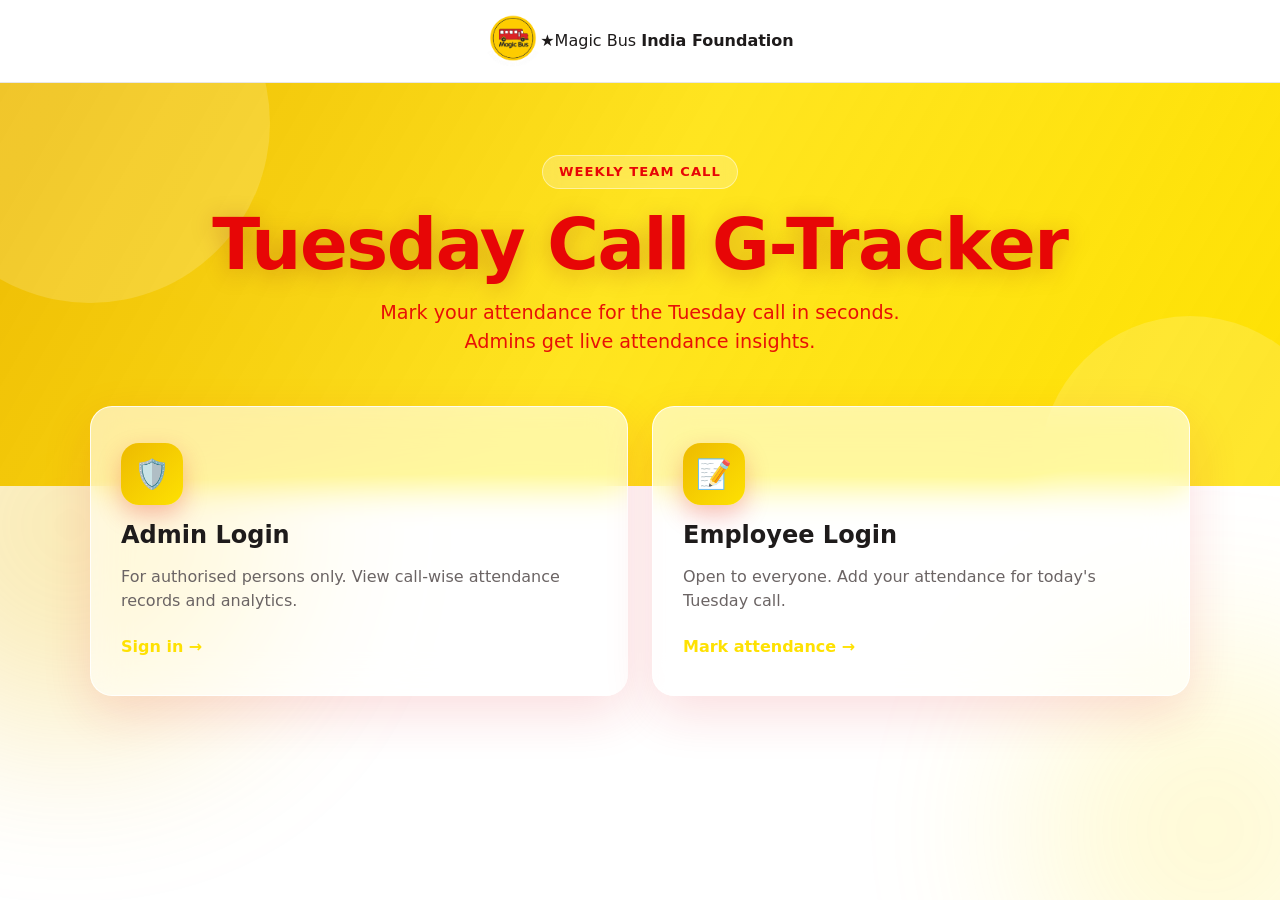
==== index.html @ 47d5181a "Add files via upload" ====
<!DOCTYPE html>
<html lang="en">
<head>
  <meta charset="UTF-8">
  <meta name="viewport" content="width=device-width, initial-scale=1">
  <title>Tuesday Call G-Tracker | Magic Bus India Foundation</title>
  <link rel="stylesheet" href="styles.css">
</head>
<body>

  <!-- Logo banner: place your logo file next to this page as magic-bus-logo.png -->
  <header class="logo-banner">
    <img src="magic-bus-logo.png" alt="Magic Bus India Foundation"
         onerror="this.style.display='none';this.nextElementSibling.style.display='flex';">
    <div class="logo-fallbc"><span class="dot">&#9733;</span><span>Magic Bus <b>India Foundation</b></span></div>
  </header>

  <section class="hero">
    <span class="eyebrow">Weekly Team Call</span>
    <h1>Tuesday Call G-Tracker</h1>
    <p>Mark your attendance for the Tuesday call in seconds. Admins get live attendance insights.</p>
  </section>

  <main class="container pull-up">
    <div class="options">
      <a class="glass option-card" href="admin.html">
        <div class="option-icon">🛡️</div>
        <h2>Admin Login</h2>
        <p>For authorised persons only. View call-wise attendance records and analytics.</p>
        <span class="go">Sign in &rarr;</span>
      </a>
      <a class="glass option-card" href="employee.html">
        <div class="option-icon"> 📝</div>
        <h2>Employee Login</h2>
        <p>Open to everyone. Add your attendance for today's Tuesday call.</p>
        <span class="go">Mark attendance &rarr;</span>
      </a>
    </div>
  </main>

</body>
</html>
---- styles.css ----
:root {
  --yellow: #edba01;
  --yellow-soft: #FFF4CC;
  --red: #fee102;
  --red-dark: #ead5d6;
  --ink: #1E1B1B;
  --muted: #6B6464;
  --line: rgba(30, 27, 27, 0.10);
  --glass: rgba(255, 255, 255, 0.62);
  --glass-border: rgba(255, 255, 255, 0.85);
  --radius: 22px;
  --shadow: 0 18px 50px rgba(227, 30, 36, 0.14);
}

* { box-sizing: border-box; margin: 0; padding: 0; }
html { -webkit-text-size-adjust: 100%; }

body {
  font-family: "Inter", "Segoe UI", system-ui, -apple-system, Roboto, sans-serif;
  background: #ffffff;
  color: var(--ink);
  min-height: 100vh;
  line-height: 1.5;
  position: relative;
  overflow-x: hidden;
}

/* soft decorative glows (page stays white) */
body::before, body::after {
  content: "";
  position: fixed;
  z-index: -1;
  border-radius: 50%;
  filter: blur(90px);
  opacity: .28;
  pointer-events: none;
}
body::before { width: 420px; height: 420px; background: var(--yellow); top: 35%; left: -140px; }
body::after  { width: 380px; height: 380px; background: var(--red); bottom: -120px; right: -120px; opacity: .16; }

/* ---------- Logo banner ---------- */
.logo-banner {
  background: #fff;
  border-bottom: 1px solid var(--line);
  display: flex;
  align-items: center;
  justify-content: center;
  padding: 14px 20px;
  position: sticky;
  top: 0;
  z-index: 20;
}
.logo-banner img { height: 54px; width: auto; max-width: 70vw; object-fit: contain; display: block; }
.logo-fallback {
  display: none;
  align-items: center;
  gap: 10px;
  font-weight: 800;
  letter-spacing: .04em;
  font-size: 1.15rem;
  text-transform: uppercase;
}
.logo-fallback .dot {
  width: 38px; height: 38px; border-radius: 12px;
  background: linear-gradient(135deg, var(--yellow), var(--red));
  display: grid; place-items: center; color: #fff; font-size: 1.1rem;
}
.logo-fallback b { color: var(--red); }

/* ---------- Hero header ---------- */
.hero {
  background: linear-gradient(120deg, var(--yellow) 0%, #ffe101e0 48%, var(--red) 100%);
  color: #e70606;
  text-align: center;
  padding: 72px 20px 130px;
  position: relative;
  overflow: hidden;
}
.hero.compact { padding: 44px 20px 90px; }
.hero::before, .hero::after {
  content: ""; position: absolute; border-radius: 50%;
  background: rgba(255,255,255,.16); pointer-events: none;
}
.hero::before { width: 360px; height: 360px; top: -140px; left: -90px; }
.hero::after  { width: 300px; height: 300px; bottom: -130px; right: -60px; }
.hero > * { position: relative; z-index: 1; }
.hero .eyebrow {
  display: inline-block;
  padding: 6px 16px; border-radius: 999px;
  background: rgba(255,255,255,.22);
  border: 1px solid rgba(255,255,255,.45);
  backdrop-filter: blur(8px); -webkit-backdrop-filter: blur(8px);
  font-size: .82rem; font-weight: 600; letter-spacing: .08em; text-transform: uppercase;
  margin-bottom: 18px;
}
.hero h1 {
  font-size: clamp(2.2rem, 6.5vw, 4.4rem);
  font-weight: 800; line-height: 1.08; letter-spacing: -.02em;
  text-shadow: 0 4px 24px rgba(120, 10, 10, .25);
}
.hero p { margin: 16px auto 0; max-width: 560px; font-size: clamp(1rem, 2.2vw, 1.2rem); opacity: .95; }

/* ---------- Layout ---------- */
.container { width: min(1100px, 100% - 32px); margin-inline: auto; }
.pull-up { margin-top: -80px; position: relative; z-index: 5; padding-bottom: 60px; }

.glass {
  background: var(--glass);
  backdrop-filter: blur(18px) saturate(160%);
  -webkit-backdrop-filter: blur(18px) saturate(160%);
  border: 1px solid var(--glass-border);
  border-radius: var(--radius);
  box-shadow: var(--shadow);
}

/* ---------- Landing option cards ---------- */
.options { display: grid; grid-template-columns: repeat(2, 1fr); gap: 24px; }
.option-card {
  padding: 36px 30px; text-decoration: none; color: inherit;
  display: flex; flex-direction: column; gap: 12px;
  transition: transform .25s ease, box-shadow .25s ease;
}
.option-card:hover { transform: translateY(-6px); box-shadow: 0 26px 60px rgba(227, 30, 36, .22); }
.option-icon {
  width: 62px; height: 62px; border-radius: 18px; display: grid; place-items: center;
  font-size: 1.8rem; color: #fff;
  background: linear-gradient(135deg, var(--yellow), var(--red));
  box-shadow: 0 10px 24px rgba(227, 30, 36, .28);
}
.option-card h2 { font-size: 1.5rem; }
.option-card p { color: var(--muted); }
.option-card .go { margin-top: auto; padding-top: 10px; font-weight: 700; color: var(--red); }

/* ---------- Forms ---------- */
.form-card { padding: 34px; width: min(560px, 100%); margin-inline: auto; }
.form-card h2 { font-size: 1.5rem; margin-bottom: 4px; }
.form-card .sub { color: var(--muted); margin-bottom: 22px; }
.field { margin-bottom: 18px; }
label { display: block; font-weight: 600; font-size: .9rem; margin-bottom: 6px; }
input, select {
  width: 100%; padding: 13px 15px; font-size: 1rem; font-family: inherit;
  border: 1.5px solid var(--line); border-radius: 14px;
  background: rgba(255,255,255,.85); color: var(--ink);
  transition: border-color .2s, box-shadow .2s;
}
input:focus, select:focus { outline: none; border-color: var(--red); box-shadow: 0 0 0 4px rgba(227, 30, 36, .12); }
input[readonly] { background: var(--yellow-soft); font-weight: 600; }

.btn {
  display: inline-flex; align-items: center; justify-content: center; gap: 8px;
  padding: 13px 24px; font-size: 1rem; font-weight: 700; font-family: inherit;
  border: none; border-radius: 14px; cursor: pointer; text-decoration: none;
  color: #fff; background: linear-gradient(120deg, var(--red), #FF5A1F);
  box-shadow: 0 10px 24px rgba(227, 30, 36, .28);
  transition: transform .15s, box-shadow .2s, opacity .2s;
}
.btn:hover { transform: translateY(-2px); }
.btn:disabled { opacity: .6; cursor: not-allowed; transform: none; }
.btn.block { width: 100%; }
.btn.ghost { background: rgba(255,255,255,.8); color: var(--ink); border: 1.5px solid var(--line); box-shadow: none; }
.btn.yellow { background: linear-gradient(120deg, var(--yellow), #FFA81F); color: #3a2a00; box-shadow: 0 10px 24px rgba(255, 194, 14, .35); }
.btn.small { padding: 8px 14px; font-size: .88rem; border-radius: 10px; }
.btn.danger-link { background: none; color: var(--red); box-shadow: none; padding: 6px 10px; }

.link { color: var(--red); font-weight: 600; background: none; border: none; cursor: pointer; font-size: .92rem; font-family: inherit; text-decoration: none; }
.link:hover { text-decoration: underline; }
.back { display: inline-block; margin-bottom: 18px; }

.msg { padding: 12px 14px; border-radius: 12px; font-size: .92rem; margin-bottom: 16px; display: none; }
.msg.show { display: block; }
.msg.error { background: #FDE8E9; color: var(--red-dark); border: 1px solid #F7B9BC; }
.msg.ok { background: #E7F7EC; color: #11692F; border: 1px solid #A8DDB9; }

.success { text-align: center; padding: 10px 0; }
.success .tick {
  width: 78px; height: 78px; margin: 0 auto 16px; border-radius: 50%;
  display: grid; place-items: center; font-size: 2.2rem; color: #fff;
  background: linear-gradient(135deg, #2BB673, #12894F);
  box-shadow: 0 12px 28px rgba(18, 137, 79, .35);
}

/* ---------- Admin dashboard ---------- */
.topbar { display: flex; flex-wrap: wrap; gap: 12px; align-items: center; justify-content: space-between; margin-bottom: 22px; }
.topbar .who { color: var(--muted); font-size: .92rem; }
.topbar .who b { color: var(--ink); }
.actions { display: flex; flex-wrap: wrap; gap: 10px; }

.stats { display: grid; grid-template-columns: repeat(4, 1fr); gap: 18px; margin-bottom: 24px; }
.stat { padding: 22px; }
.stat .label { color: var(--muted); font-size: .85rem; font-weight: 600; text-transform: uppercase; letter-spacing: .05em; }
.stat .value { font-size: 2.2rem; font-weight: 800; margin-top: 4px; background: linear-gradient(120deg, var(--red), #FF8A1F); -webkit-background-clip: text; background-clip: text; color: transparent; }
.stat .hint { color: var(--muted); font-size: .82rem; }

.panel { padding: 26px; margin-bottom: 24px; }
.panel h3 { font-size: 1.2rem; margin-bottom: 4px; }
.panel .sub { color: var(--muted); font-size: .9rem; margin-bottom: 18px; }
.panel-head { display: flex; flex-wrap: wrap; gap: 12px; justify-content: space-between; align-items: end; margin-bottom: 14px; }
.panel-head .sub { margin-bottom: 0; }

.chart { display: flex; align-items: flex-end; gap: 12px; height: 220px; overflow-x: auto; padding: 8px 4px 0; }
.bar-col { flex: 1 0 54px; display: flex; flex-direction: column; align-items: center; justify-content: flex-end; height: 100%; }
.bar-val { font-size: .8rem; font-weight: 700; margin-bottom: 4px; }
.bar {
  width: 100%; max-width: 54px; min-height: 4px; border-radius: 10px 10px 4px 4px;
  background: linear-gradient(180deg, var(--yellow), var(--red));
  transition: height .5s ease;
}
.bar-label { font-size: .75rem; color: var(--muted); margin-top: 8px; white-space: nowrap; }

.settings-row { display: flex; flex-wrap: wrap; gap: 10px; align-items: end; }
.settings-row .field { margin-bottom: 0; flex: 1 1 180px; max-width: 260px; }

.table-wrap { overflow-x: auto; border-radius: 14px; }
table { width: 100%; border-collapse: collapse; font-size: .93rem; }
th, td { text-align: left; padding: 11px 12px; border-bottom: 1px solid var(--line); white-space: nowrap; }
th { font-size: .78rem; text-transform: uppercase; letter-spacing: .05em; color: var(--muted); }

.call { border: 1px solid var(--line); border-radius: 16px; background: rgba(255,255,255,.7); margin-bottom: 12px; overflow: hidden; }
.call summary {
  list-style: none; cursor: pointer; padding: 16px 18px;
  display: flex; flex-wrap: wrap; gap: 8px 16px; align-items: center; justify-content: space-between;
}
.call summary::-webkit-details-marker { display: none; }
.call summary .title { font-weight: 800; font-size: 1.05rem; }
.call summary .date { color: var(--muted); font-size: .9rem; }
.pill { display: inline-block; padding: 4px 12px; border-radius: 999px; font-size: .82rem; font-weight: 700; background: var(--yellow-soft); color: #7a5600; }
.pill.red { background: #FDE8E9; color: var(--red-dark); }
.call .body { padding: 0 18px 16px; }

.search { max-width: 280px; }
.empty { text-align: center; color: var(--muted); padding: 30px 10px; }

.hidden { display: none !important; }
.spinner { width: 22px; height: 22px; border-radius: 50%; border: 3px solid rgba(255,255,255,.5); border-top-color: #fff; animation: spin .7s linear infinite; }
@keyframes spin { to { transform: rotate(360deg); } }

/* ---------- Responsive ---------- */
@media (max-width: 900px) {
  .stats { grid-template-columns: repeat(2, 1fr); }
}
@media (max-width: 640px) {
  .logo-banner img { height: 44px; }
  .hero { padding: 48px 16px 110px; }
  .hero.compact { padding: 34px 16px 80px; }
  .options { grid-template-columns: 1fr; gap: 16px; }
  .option-card { padding: 26px 22px; }
  .form-card { padding: 24px 20px; }
  .panel { padding: 20px 16px; }
  .stat { padding: 16px; }
  .stat .value { font-size: 1.7rem; }
  .pull-up { margin-top: -64px; }
  .topbar { flex-direction: column; align-items: flex-start; }
  .search { max-width: 100%; width: 100%; }
}
@media (max-width: 380px) {
  .stats { grid-template-columns: 1fr; }
}
@media (min-width: 1400px) {
  .container { width: min(1240px, 100% - 64px); }
}
@media (prefers-reduced-motion: reduce) {
  * { transition: none !important; animation: none !important; }
}
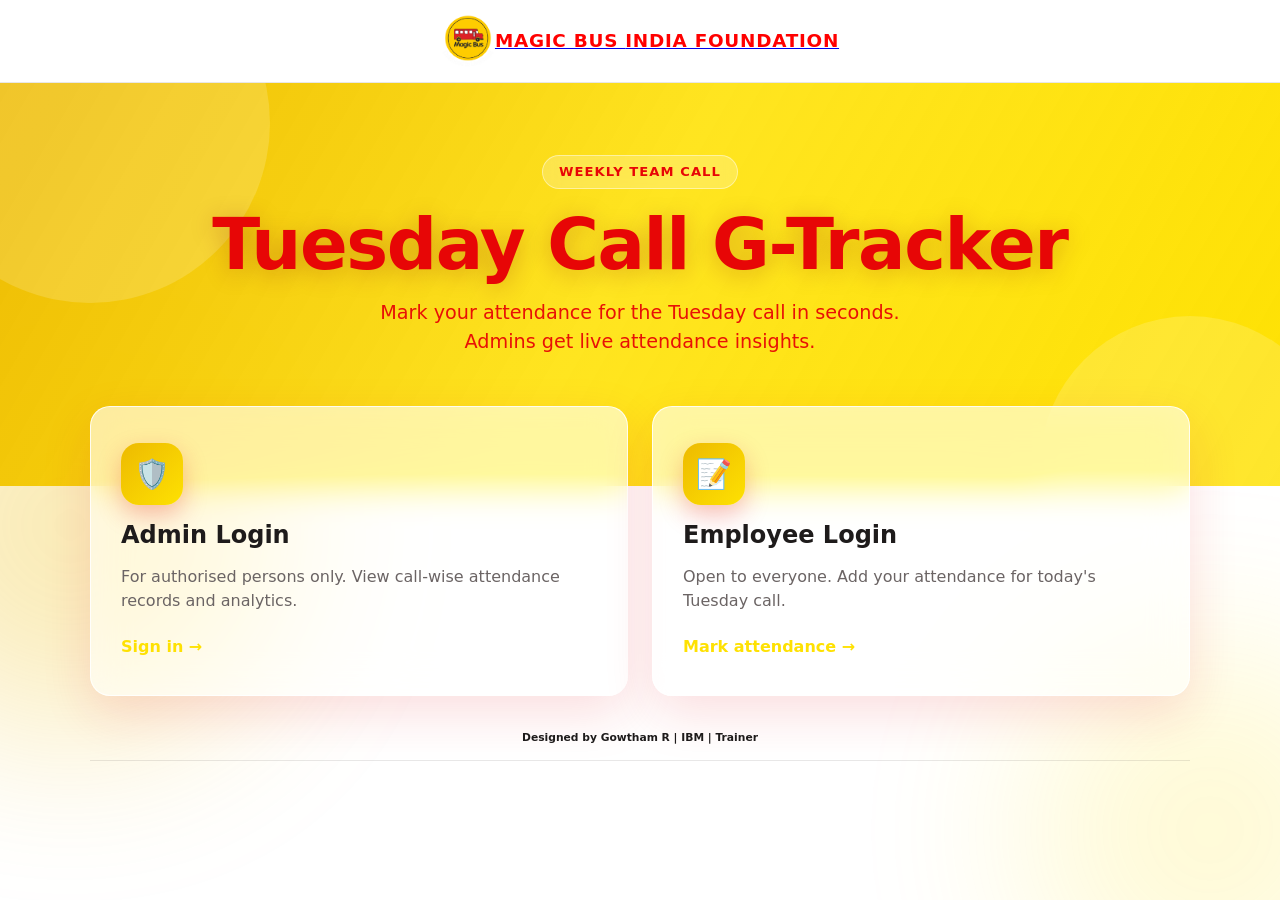
==== commit f386222c: "Add files via upload" ====
--- a/index.html
+++ b/index.html
@@ -10,9 +10,13 @@
 
   <!-- Logo banner: place your logo file next to this page as magic-bus-logo.png -->
   <header class="logo-banner">
-    <img src="magic-bus-logo.png" alt="Magic Bus India Foundation"
+    <a href="https://www.magicbus.org/">
+      <img src="magic-bus-logo.png" alt="Magic Bus India Foundation"
          onerror="this.style.display='none';this.nextElementSibling.style.display='flex';">
-    <div class="logo-fallbc"><span class="dot">&#9733;</span><span>Magic Bus <b>India Foundation</b></span></div>
+    </a>
+    <a href="https://www.magicbus.org/">
+       <div class="logo-fallback"><span>Magic Bus <b style="color: red; ">India Foundation</b></span></div>
+    </a>
   </header>
 
   <section class="hero">
@@ -36,6 +40,11 @@
         <span class="go">Mark attendance &rarr;</span>
       </a>
     </div>
+    <div class="logo-banner-credit">
+     <h6>
+      Designed by Gowtham R | IBM | Trainer
+     </h6>
+    </div>
   </main>
 
 </body>
--- a/styles.css
+++ b/styles.css
@@ -50,11 +50,23 @@
   top: 0;
   z-index: 20;
 }
+.logo-banner-credit {
+  margin-top: 20px;
+  border-bottom: 1px solid var(--line);
+  display: flex;
+  align-items: center;
+  justify-content: center;
+  padding: 14px 20px;
+  position: sticky;
+  top: 0;
+  z-index: 20;
+}
+
 .logo-banner img { height: 54px; width: auto; max-width: 70vw; object-fit: contain; display: block; }
 .logo-fallback {
-  display: none;
   align-items: center;
   gap: 10px;
+  color: red;
   font-weight: 800;
   letter-spacing: .04em;
   font-size: 1.15rem;
@@ -109,7 +121,7 @@
   backdrop-filter: blur(18px) saturate(160%);
   -webkit-backdrop-filter: blur(18px) saturate(160%);
   border: 1px solid var(--glass-border);
-  border-radius: var(--radius);
+  border-radius: 20px;
   box-shadow: var(--shadow);
 }
 
